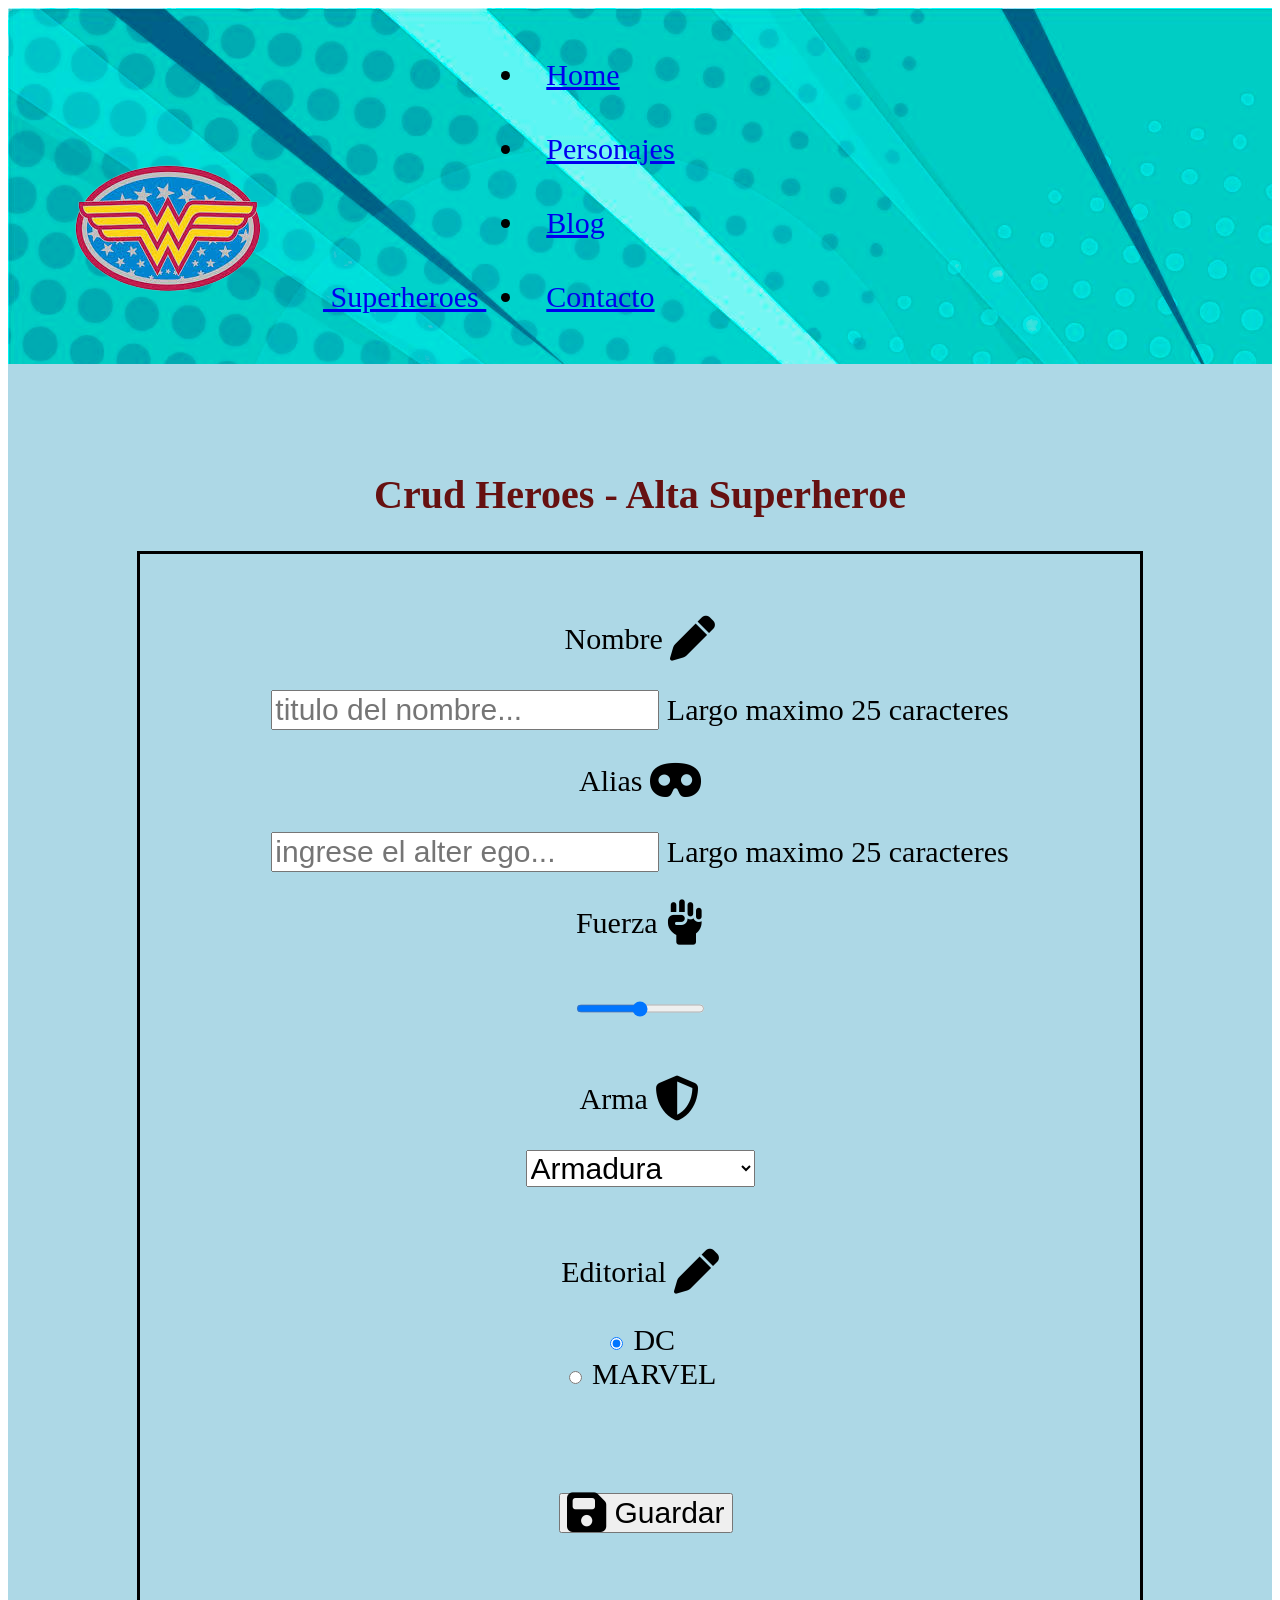
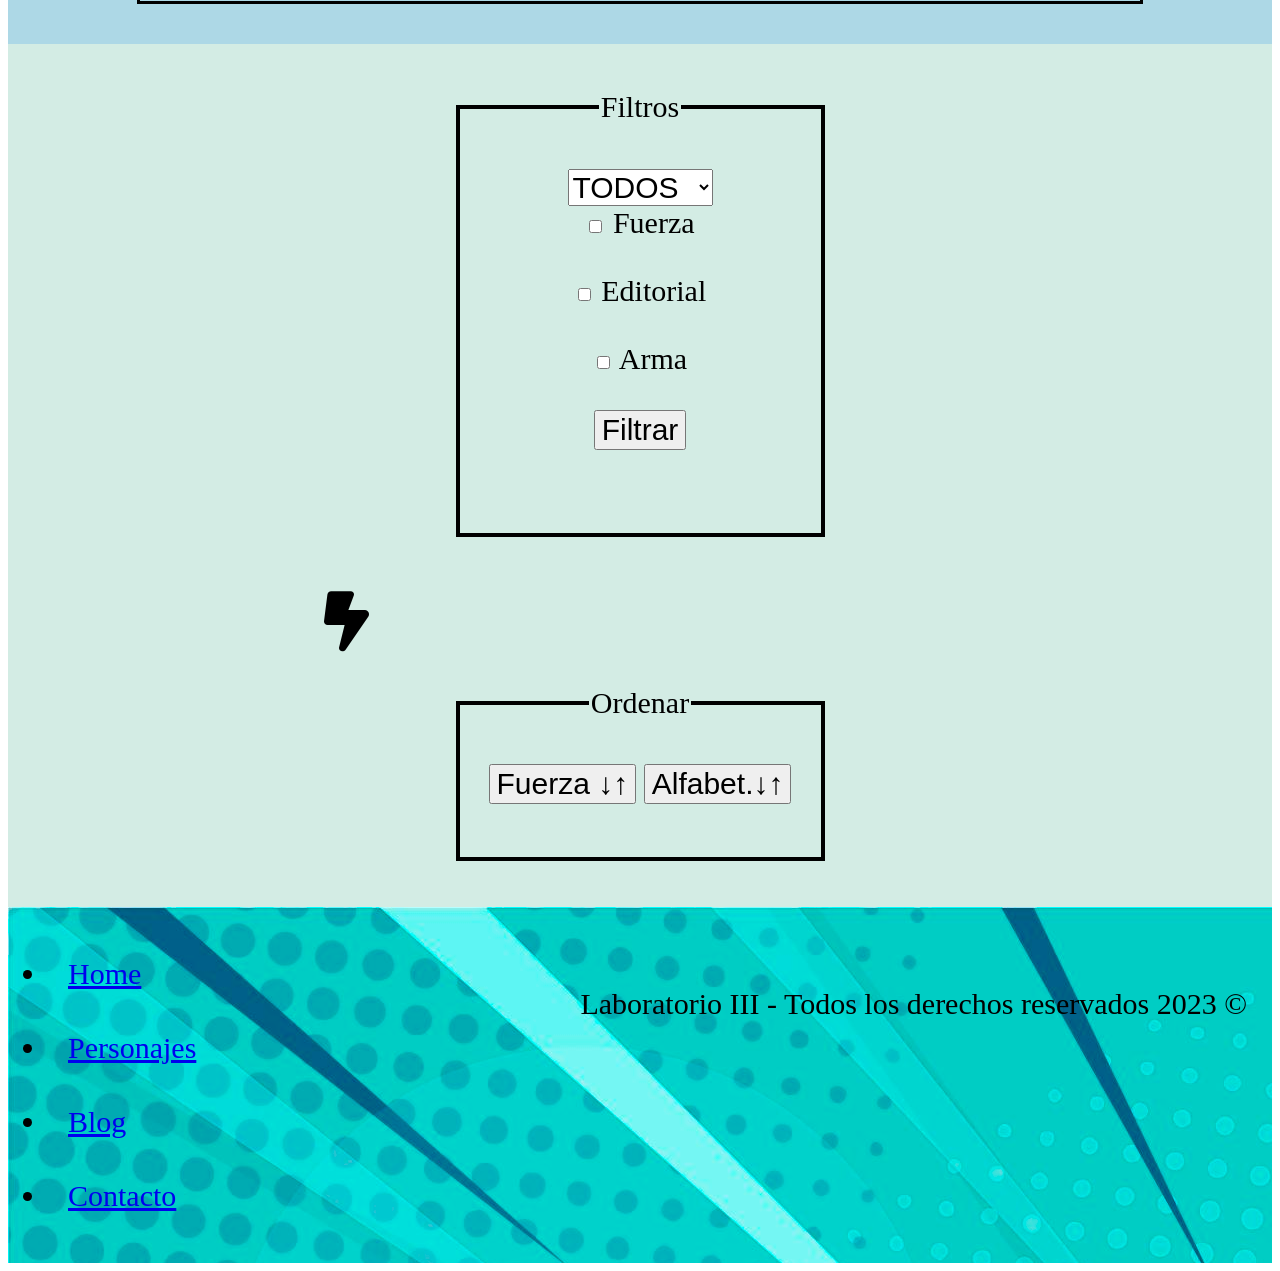
==== client/index.html @ 23f1a624 "commit sabado" ====
<!DOCTYPE html>
<html lang="es">
<head>
    <meta charset="UTF-8">
    <meta http-equiv="X-UA-Compatible" content="IE=edge">
    <meta name="viewport" content="width=device-width, initial-scale=1.0">

    <link rel="stylesheet" href="./node_modules/bootstrap/dist/css/bootstrap.min.css">
   <script src="./js/script.js" type="module"></script>

    <link href="./css/estilos.css" rel="stylesheet"></href>
    <link rel="stylesheet" href="https://cdnjs.cloudflare.com/ajax/libs/font-awesome/6.4.0/css/all.min.css" integrity="sha512-iecdLmaskl7CVkqkXNQ/ZH/XLlvWZOJyj7Yy7tcenmpD1ypASozpmT/E0iPtmFIB46ZmdtAc9eNBvH0H/ZpiBw==" crossorigin="anonymous" referrerpolicy="no-referrer" /> 
    <title>Superheroes</title>
</head>
<body>
    <header>
        <nav class="navbar navbar-light bg-light " >
            <a class="navbar-brand" href="#">
              <img src="./imgSuperheroes/logo.png" alt="logo">
              Superheroes
            </a>

            <ul class="nav justify-content-end nav-pills " > 
                <li class="nav-item " ><a  class="nav-link active" href="paginaPrincipal.html">Home</a></li>
                <li class="nav-item"><a  class="nav-link active" href="#">Personajes</a></li>
                <li class="nav-item"><a  class="nav-link active"href="#">Blog</a></li>
                <li class="nav-item"><a  class="nav-link active "href="#">Contacto</a></li>

            </ul>
          </nav>
    </header>
    
    <main>
            </br>
            <h2 id="tituloAlta">Crud Heroes - Alta Superheroe</h2>
            <div class="container">

                <form id = "formulario" class="rounded">
                </br></br>

                <div class="form-group">
                        <label for= "txtNombre">Nombre</label">
                        <i class="fa-solid fa-pen fa-xl" style="color: #000000;"></i>
                    </br></br><input type="text"   name="txtNombre"  placeholder="titulo del nombre..." autocomplete="off" id="txtNombre" class="form-control text-center " required >
                    <small class="form-text text-muted">Largo maximo 25 caracteres</small></br></br>
                        
                    <label for="txtAlias">Alias</label>
                        <i class="fa-solid fa-mask fa-xl" style="color: #000000;"></i>
                    </br></br><input type="text" name="txtAlias"  placeholder="ingrese el alter ego..." autocomplete="off" id="txtAlias" class="form-control text-center" required>
                    <small class="form-text text-muted ">Largo maximo 25 caracteres</small></br></br>


                    <label for="rngFuerza">Fuerza</label>
                        <i class="fa-solid fa-hand-fist fa-xl" style="color: #000000;"></i>
                    </br></br><input type="range" name="rngFuerza"  min ="0"  max="100" autocomplete="off" id="rngFuerza" required class="form-control text-center" ></br></br>
                    
                        <label for="selectArmas">Arma</label>
                        <i class="fa-solid fa-shield-halved fa-xl" style="color: #000000;"></i>
                    </br></br><select name="armas" id="selectArmas"   required class="form-select form-select-sm text-center" ></select></br></br>
                </div>

                    </br>
                            <label >Editorial</label>
                            <i class="fa-solid fa-pen fa-xl" style="color: #000000;"></i></br></br>
                        
                            <div class="form-check form-check-inline">

                                <input type ="radio" name="rdoEditorial" value="DC" checked class="form-check-input">
                                <label class="form-check-label">DC</label>
                            </div>

                            <div class="form-check form-check-inline">
                                <input type ="radio" name="rdoEditorial" value="Marvel" class="form-check-input">
                                <label class="form-check-label" >MARVEL</label>
                            </div>

                        </br></br>
                        
                        
                            </br>
                            <input type="button" value="Cancelar" id="btnCancelar" class="btn btn-primary btn-lg" >
                            <button value="Enviar" id="btnEnviar" class="btn btn-success btn-lg m-3 ">
                                
                                <i class="fa-solid fa-floppy-disk fa-xl"></i>
                                Guardar
                            </button>
                            <input type="button" value="Eliminar" id="btnDelete" class="btn btn-danger btn-lg" >

                            <input type="hidden" name="txtId" id="txtId" >

                        </br>
                        </br>
                        </br>
            </form>
        </div>
        </main>
        <section id="sectionTabla">
        </br></br>   
        
        
       
                <fieldset class="rounded">
                    <legend>Filtros</legend><br>
                        
                            <select name="editoriales" id="selectEditorial" class="form-select form-select-sm text-center " >
                                <option value="DC">DC</option>
                                <option value="MARVEL">MARVEL</option>
                                <option value="TODOS" selected>TODOS</option>
                            </select>
                    
                        </br>
                        <div class="colform-check">
                            <input type="checkbox" value="fuerza" id="chkFuerza" class="form-check-input">  Fuerza<br></br>
                            <input type="checkbox" value="editorial" id="chkEditorial" class="form-check-input">  Editorial<br></br>
                            <input type="checkbox" value="arma" id="chkArma" class="form-check-input">  Arma<br></br>
                        </div>

                    <input type="button" value="Filtrar" id="btnFiltrar" class="btn btn-outline-success btn-lg" ></br></br>
                    <p id="pPromedio"></p>

                </fieldset></br>
                  
            </br></br>

            <div id="divLoader">
                 <i class="fa-solid fa-bolt-lightning fa-spin fa-2xl" style="color: #000000;" id="spinner" ></i></div>
           
            <div class="container" id="divTabla"></div>
            </br></br>
        

        <fieldset class="rounded">
            <legend>Ordenar</legend>
            </br>              
            <input type="button" value="Fuerza ↓↑" id="btnPrecio" class="btn btn-dark btn-lg m-3" >
            <input type="button" value="Alfabet.↓↑" id="btnAlfabet" class="btn btn-dark btn-lg m-3" ></br></br>
        </fieldset></br></br>
    </section>

    

    <footer>
        <nav class="navbar navbar-light bg-light " >
            
            <ul class="nav justify-content-end nav-pills " > 
                <li class="nav-item " ><a  class="nav-link active" href="paginaPrincipal.html">Home</a></li>
                <li class="nav-item"><a  class="nav-link active" href="#">Personajes</a></li>
                <li class="nav-item"><a  class="nav-link active"href="#">Blog</a></li>
                <li class="nav-item"><a  class="nav-link active "href="#">Contacto</a></li>
    
            </ul>
            <p id="pFooter">Laboratorio III - Todos los derechos reservados 2023 &copy;</p>
    
          </nav>
    </footer>
    
   


    

    
</body>
</html>
---- client/css/estilos.css ----
nav{
    background-image: url("../imgSuperheroes/back1.jpg");
}
ul>li{
    padding: 20px;
}
ul{
    position: relative;
    display: inline-block;

}



th, td{
    padding : 5px 10px;
}
td{
    text-align: center;
}


table{
    border-collapse: collapse;
    width:70%;
    margin: 0 auto; 
}

th{
    background-color:rgb(15, 105, 75);
    text-transform: uppercase;
   
}
*{font-size: 30px;}

footer p{
    position: relative;
    float: right;
    top:50px;
    right: 25px;
    font-size: 20px;
}
main{
    background-color: lightblue;
    padding: 40px;
    text-align: center;
}

#formulario{
    border: 3px solid black;
    margin: 0 auto;
    width: 1000px;
    font-size: 30px;
}

h2{
    text-transform: capitalize;
    color:#661111 ;
    font-size: 40px;;
   
}

fieldset{
    width: 25%;
    margin: 0 auto;
    border: 4px solid black;
    text-align: center;
 
    
}

#divLoader{
    
    width: 50%;
    margin: 0 auto; 
    
}


#sectionTabla{
    background-color:#d3ece4;

    align-items: center;

    font-size: 20px;
}

input[type=checkbox] {
    display: inline-block;
}

input[type=range] {
    height: 65px;
}

.nav-pills-color{

    color:#aaa;
}

footer p{
    font-size:30px;
}
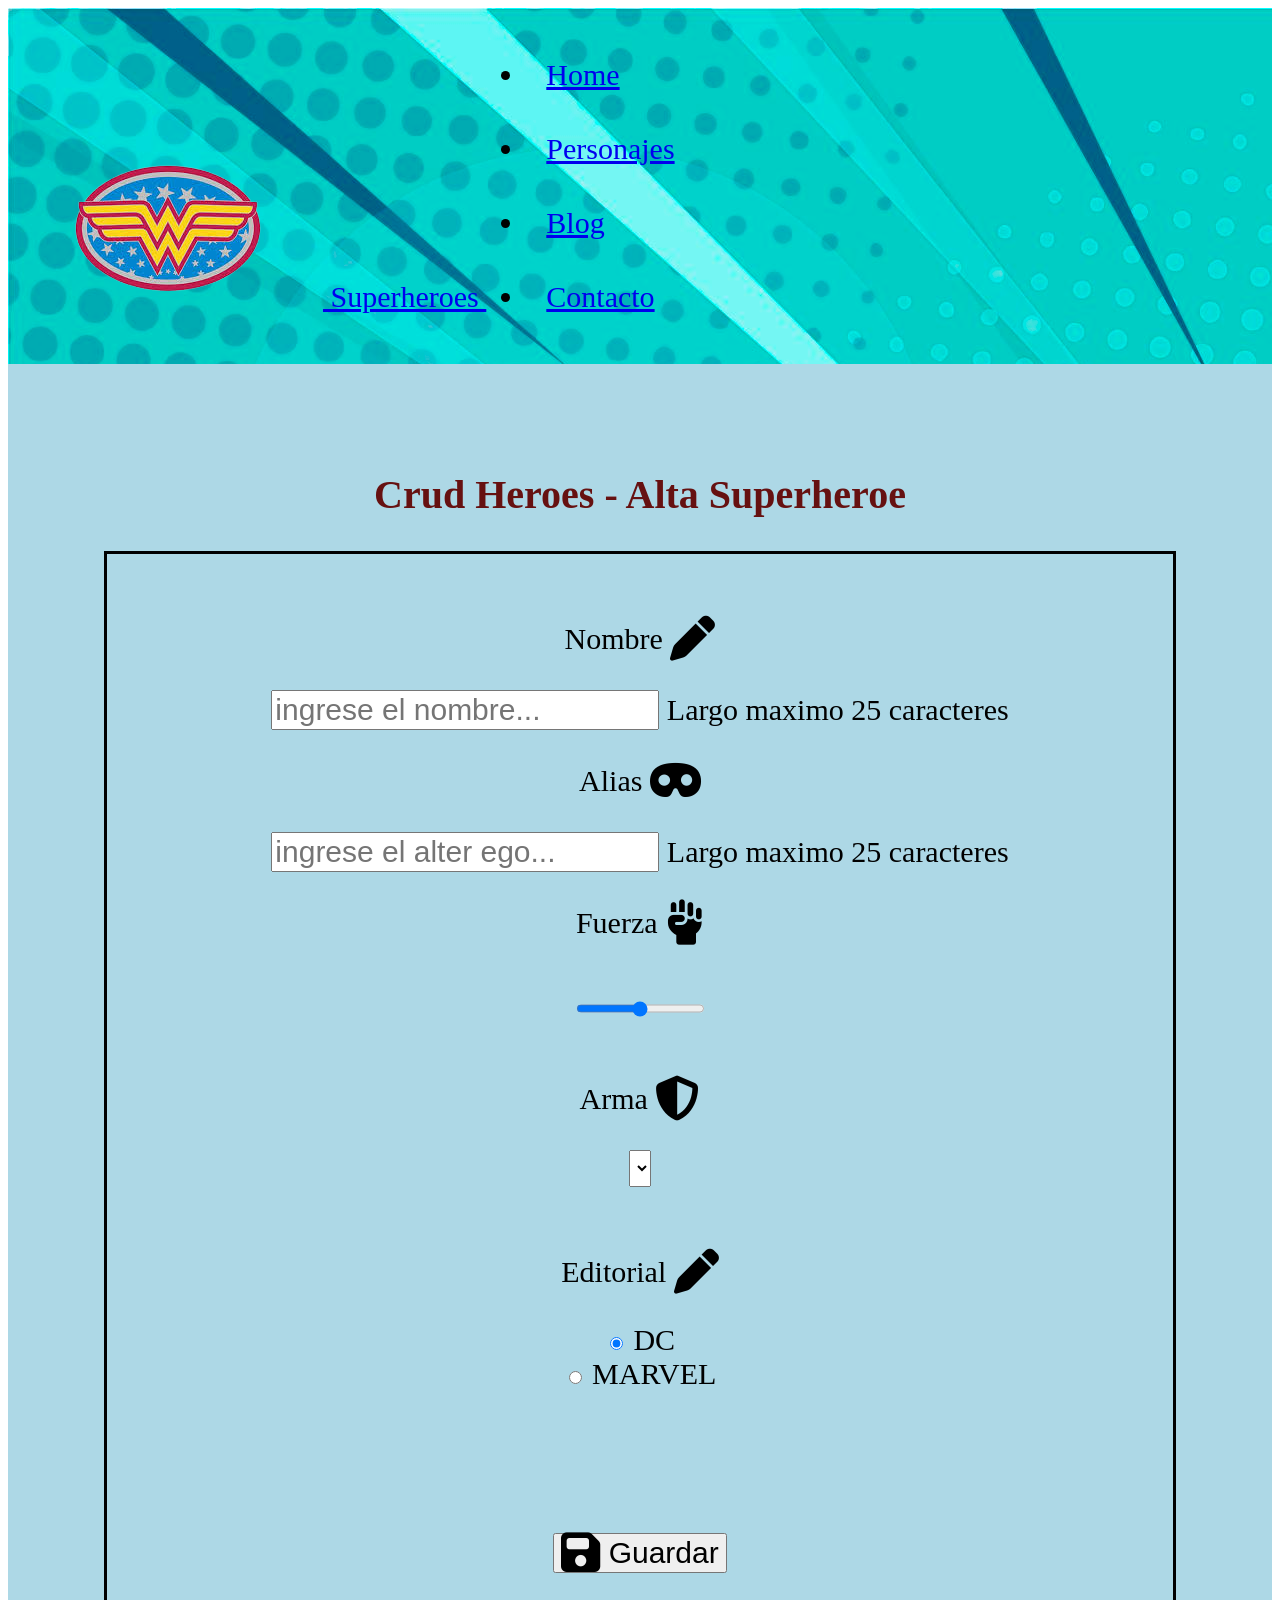
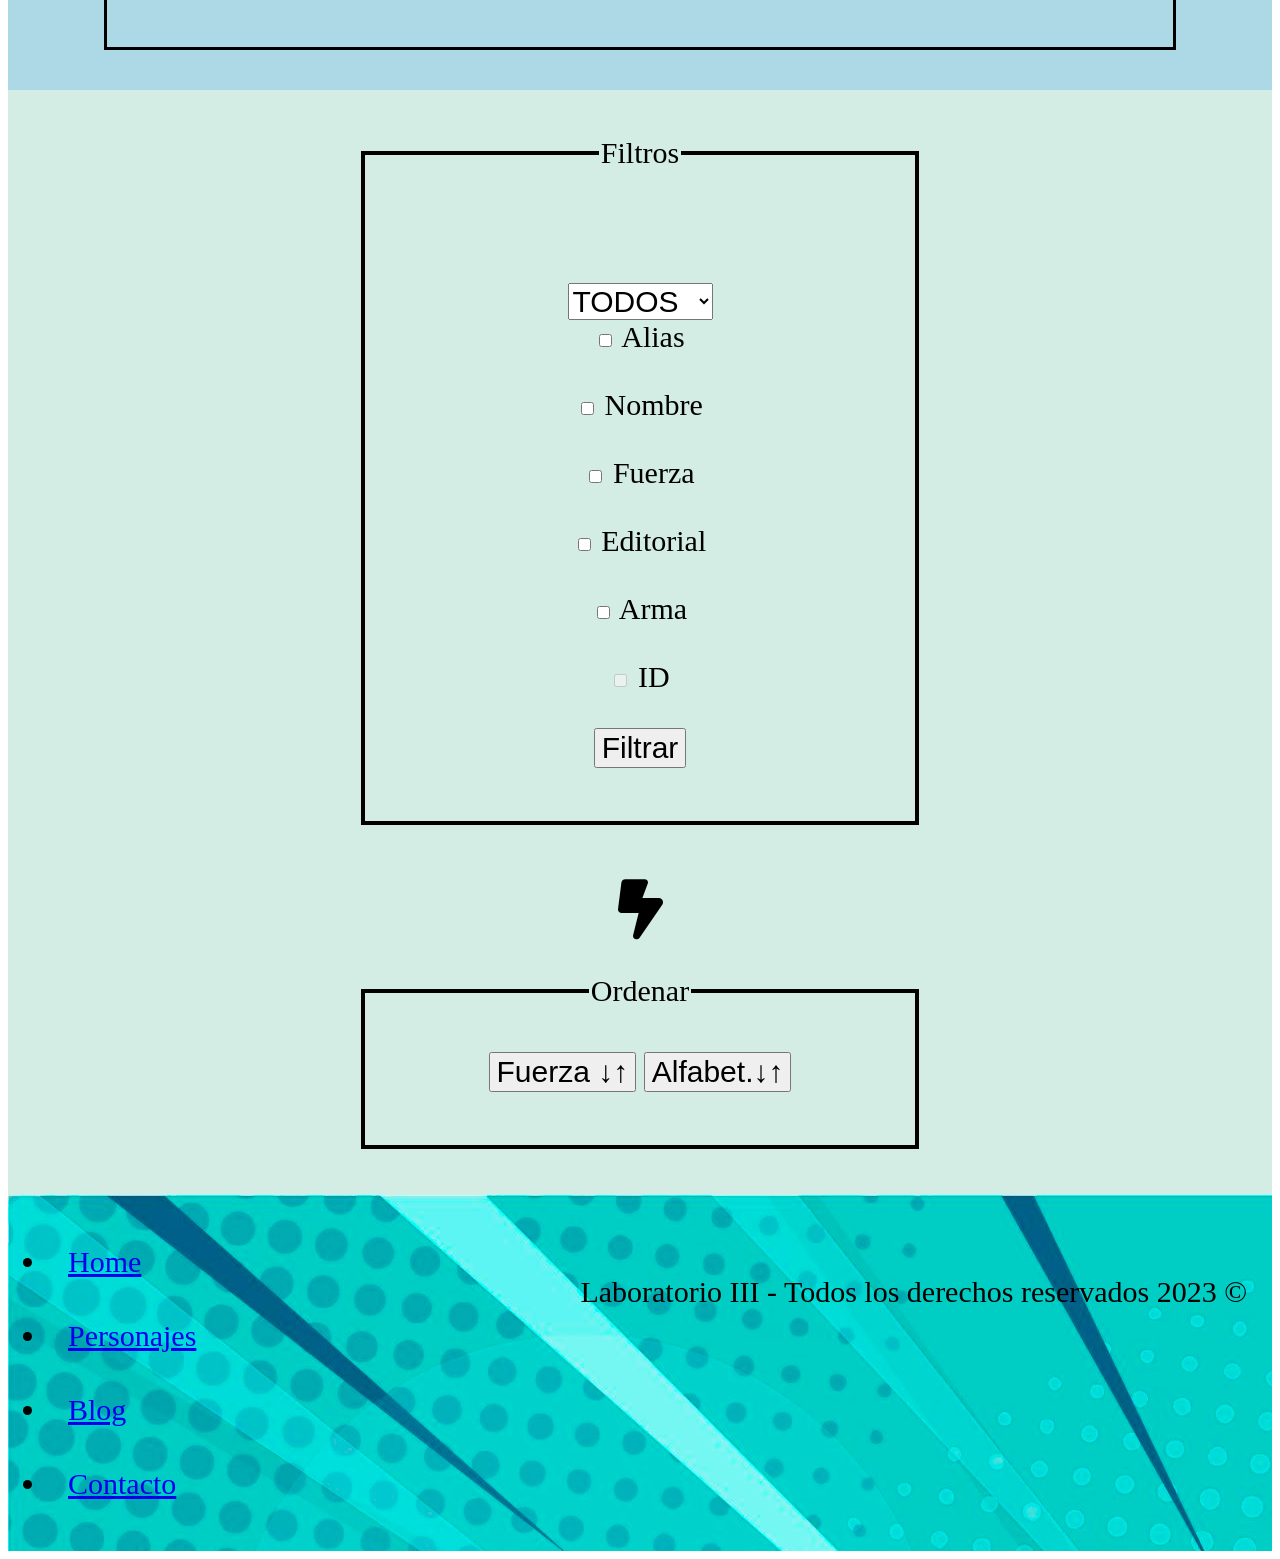
==== commit cda6da63: "commit" ====
--- a/client/index.html
+++ b/client/index.html
@@ -35,17 +35,17 @@
             <h2 id="tituloAlta">Crud Heroes - Alta Superheroe</h2>
             <div class="container">
 
-                <form id = "formulario" class="rounded">
+                <form id = "formulario" class="rounded border-5 border-primary">
                 </br></br>
 
-                <div class="form-group">
+                <div class="form-group ">
                         <label for= "txtNombre">Nombre</label">
                         <i class="fa-solid fa-pen fa-xl" style="color: #000000;"></i>
-                    </br></br><input type="text"   name="txtNombre"  placeholder="titulo del nombre..." autocomplete="off" id="txtNombre" class="form-control text-center " required >
+                    </br></br><input type="text"   name="txtNombre"  placeholder="ingrese el nombre..." autocomplete="off" id="txtNombre" class="form-control text-center " required >
                     <small class="form-text text-muted">Largo maximo 25 caracteres</small></br></br>
                         
                     <label for="txtAlias">Alias</label>
-                        <i class="fa-solid fa-mask fa-xl" style="color: #000000;"></i>
+                        <i class="fa-solid fa-mask fa-xl" style="color: #000000;"></i> 
                     </br></br><input type="text" name="txtAlias"  placeholder="ingrese el alter ego..." autocomplete="off" id="txtAlias" class="form-control text-center" required>
                     <small class="form-text text-muted ">Largo maximo 25 caracteres</small></br></br>
 
@@ -78,19 +78,18 @@
                         
                         
                             </br>
-                            <input type="button" value="Cancelar" id="btnCancelar" class="btn btn-primary btn-lg" >
-                            <button value="Enviar" id="btnEnviar" class="btn btn-success btn-lg m-3 ">
-                                
-                                <i class="fa-solid fa-floppy-disk fa-xl"></i>
-                                Guardar
-                            </button>
-                            <input type="button" value="Eliminar" id="btnDelete" class="btn btn-danger btn-lg" >
-
-                            <input type="hidden" name="txtId" id="txtId" >
-
+                            <div class="container">
+                                <div class="row">
+                                    <div class="col mt-3 "><input type="button" value="Cancelar" id="btnCancelar" class="btn btn-primary btn-lg"></div>
+                                    <div class="col "> <button value="Enviar" id="btnEnviar" class="btn btn-success btn-lg m-3 "><i class="fa-solid fa-floppy-disk fa-xl"></i>
+                                        Guardar
+                                    </button></div>
+                                    <div class="col mt-3"><input type="button" value="Eliminar" id="btnDelete" class="btn btn-danger btn-lg"></div>
+                                </div>
+                                <input type="hidden" name="txtId" id="txtId" >
+                            </div>
                         </br>
-                        </br>
-                        </br>
+                    
             </form>
         </div>
         </main>
@@ -99,8 +98,8 @@
         
         
        
-                <fieldset class="rounded">
-                    <legend>Filtros</legend><br>
+                <fieldset class="rounded border-5 border-secondary"></br>  
+                    <legend>Filtros</legend><br></br> 
                         
                             <select name="editoriales" id="selectEditorial" class="form-select form-select-sm text-center " >
                                 <option value="DC">DC</option>
@@ -109,30 +108,61 @@
                             </select>
                     
                         </br>
-                        <div class="colform-check">
-                            <input type="checkbox" value="fuerza" id="chkFuerza" class="form-check-input">  Fuerza<br></br>
-                            <input type="checkbox" value="editorial" id="chkEditorial" class="form-check-input">  Editorial<br></br>
-                            <input type="checkbox" value="arma" id="chkArma" class="form-check-input">  Arma<br></br>
+                    <div class="colform-check">
+                        <div class="container">
+                            <div class="row">
+
+                                <div class="col" >
+                                    <input type="checkbox" value="alias" id="chkAlias" class="form-check-input">  Alias<br></br>
+                                    <input type="checkbox" value="nombre" id="chkNombre" class="form-check-input">  Nombre<br></br>
+                                    <input type="checkbox" value="fuerza" id="chkFuerza" class="form-check-input">  Fuerza<br></br>
+                                </div>
+
+                                <div class="col" >
+                                    <input type="checkbox" value="editorial" id="chkEditorial" class="form-check-input">  Editorial<br></br>
+                                    <input type="checkbox" value="arma" id="chkArma" class="form-check-input">  Arma<br></br>
+                                    <input type="checkbox" value="id" id="chkId" class="form-check-input" disabled>  ID<br></br>
+
+
+                                </div>
+
+                            </div>
+
+                            <div class="row">
+
+                                <div class="col sm" >
+                                    <span id="pPromedio" class="badge badge-pill badge-success"></span>
+
+
+                                </div>
+                                <div class="col sm" >
+                                    <input type="button" value="Filtrar" id="btnFiltrar" class="btn btn-outline-success btn-lg" ></br></br>
+
+                                </div>
+                            </div>
+
+
                         </div>
 
-                    <input type="button" value="Filtrar" id="btnFiltrar" class="btn btn-outline-success btn-lg" ></br></br>
-                    <p id="pPromedio"></p>
+                    </div>
+
+                    
 
                 </fieldset></br>
                   
             </br></br>
 
             <div id="divLoader">
-                 <i class="fa-solid fa-bolt-lightning fa-spin fa-2xl" style="color: #000000;" id="spinner" ></i></div>
+                 <i class="fa-solid fa-bolt-lightning fa-spin fa-2xl" style="color: #000000;" id="spinner"></i></div>
            
             <div class="container" id="divTabla"></div>
             </br></br>
         
 
-        <fieldset class="rounded">
+        <fieldset class="rounded border-5 border-secondary">
             <legend>Ordenar</legend>
             </br>              
-            <input type="button" value="Fuerza ↓↑" id="btnPrecio" class="btn btn-dark btn-lg m-3" >
+            <input type="button" value="Fuerza ↓↑" id="btnFuerza" class="btn btn-dark btn-lg m-3" >
             <input type="button" value="Alfabet.↓↑" id="btnAlfabet" class="btn btn-dark btn-lg m-3" ></br></br>
         </fieldset></br></br>
     </section>
--- a/client/css/estilos.css
+++ b/client/css/estilos.css
@@ -13,19 +13,9 @@
 
 
 
-th, td{
-    padding : 5px 10px;
-}
-td{
-    text-align: center;
-}
 
 
-table{
-    border-collapse: collapse;
-    width:70%;
-    margin: 0 auto; 
-}
+
 
 th{
     background-color:rgb(15, 105, 75);
@@ -50,7 +40,7 @@
 #formulario{
     border: 3px solid black;
     margin: 0 auto;
-    width: 1000px;
+    width: 90%;
     font-size: 30px;
 }
 
@@ -62,7 +52,7 @@
 }
 
 fieldset{
-    width: 25%;
+    width: 40%;
     margin: 0 auto;
     border: 4px solid black;
     text-align: center;
@@ -94,18 +84,17 @@
     height: 65px;
 }
 
-.nav-pills-color{
 
-    color:#aaa;
-}
 
 footer p{
     font-size:30px;
+}
+
+#divLoader{
+    text-align: center;
 }
 
 
 
 
 
-
-
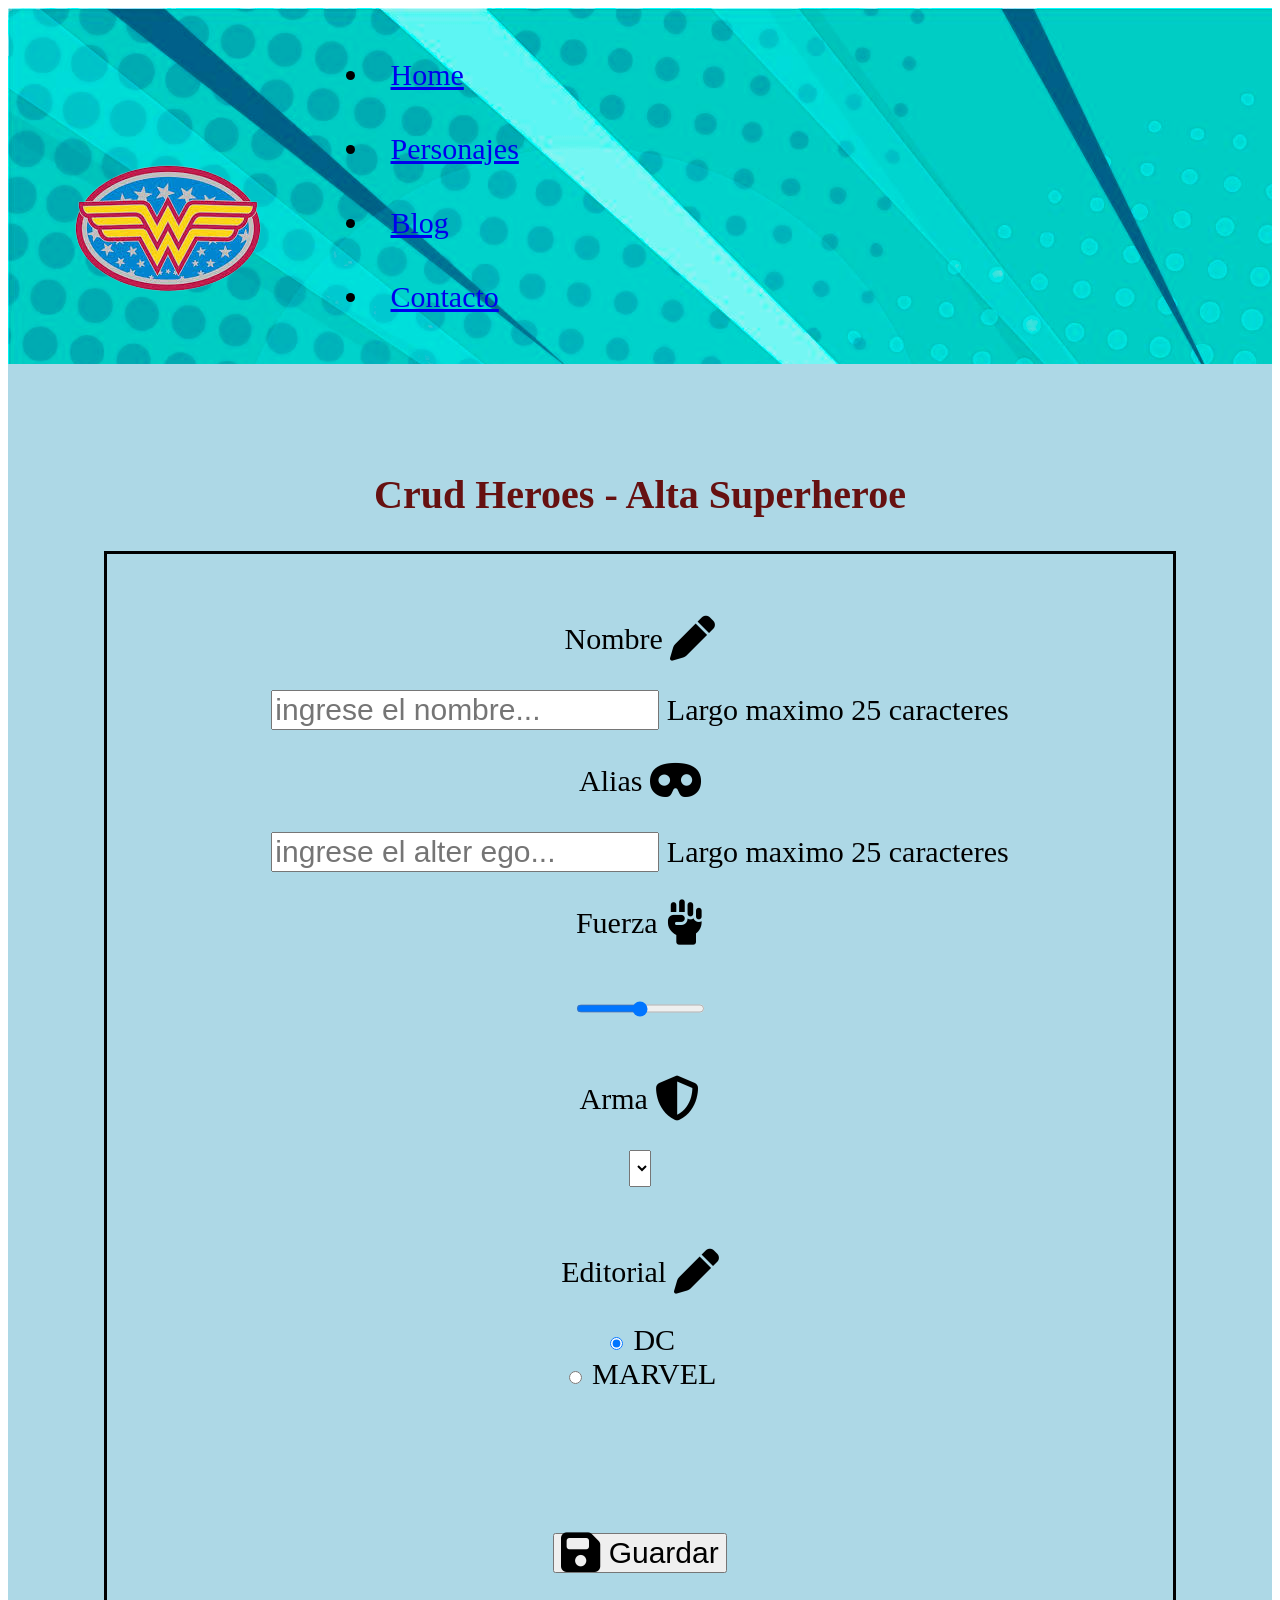
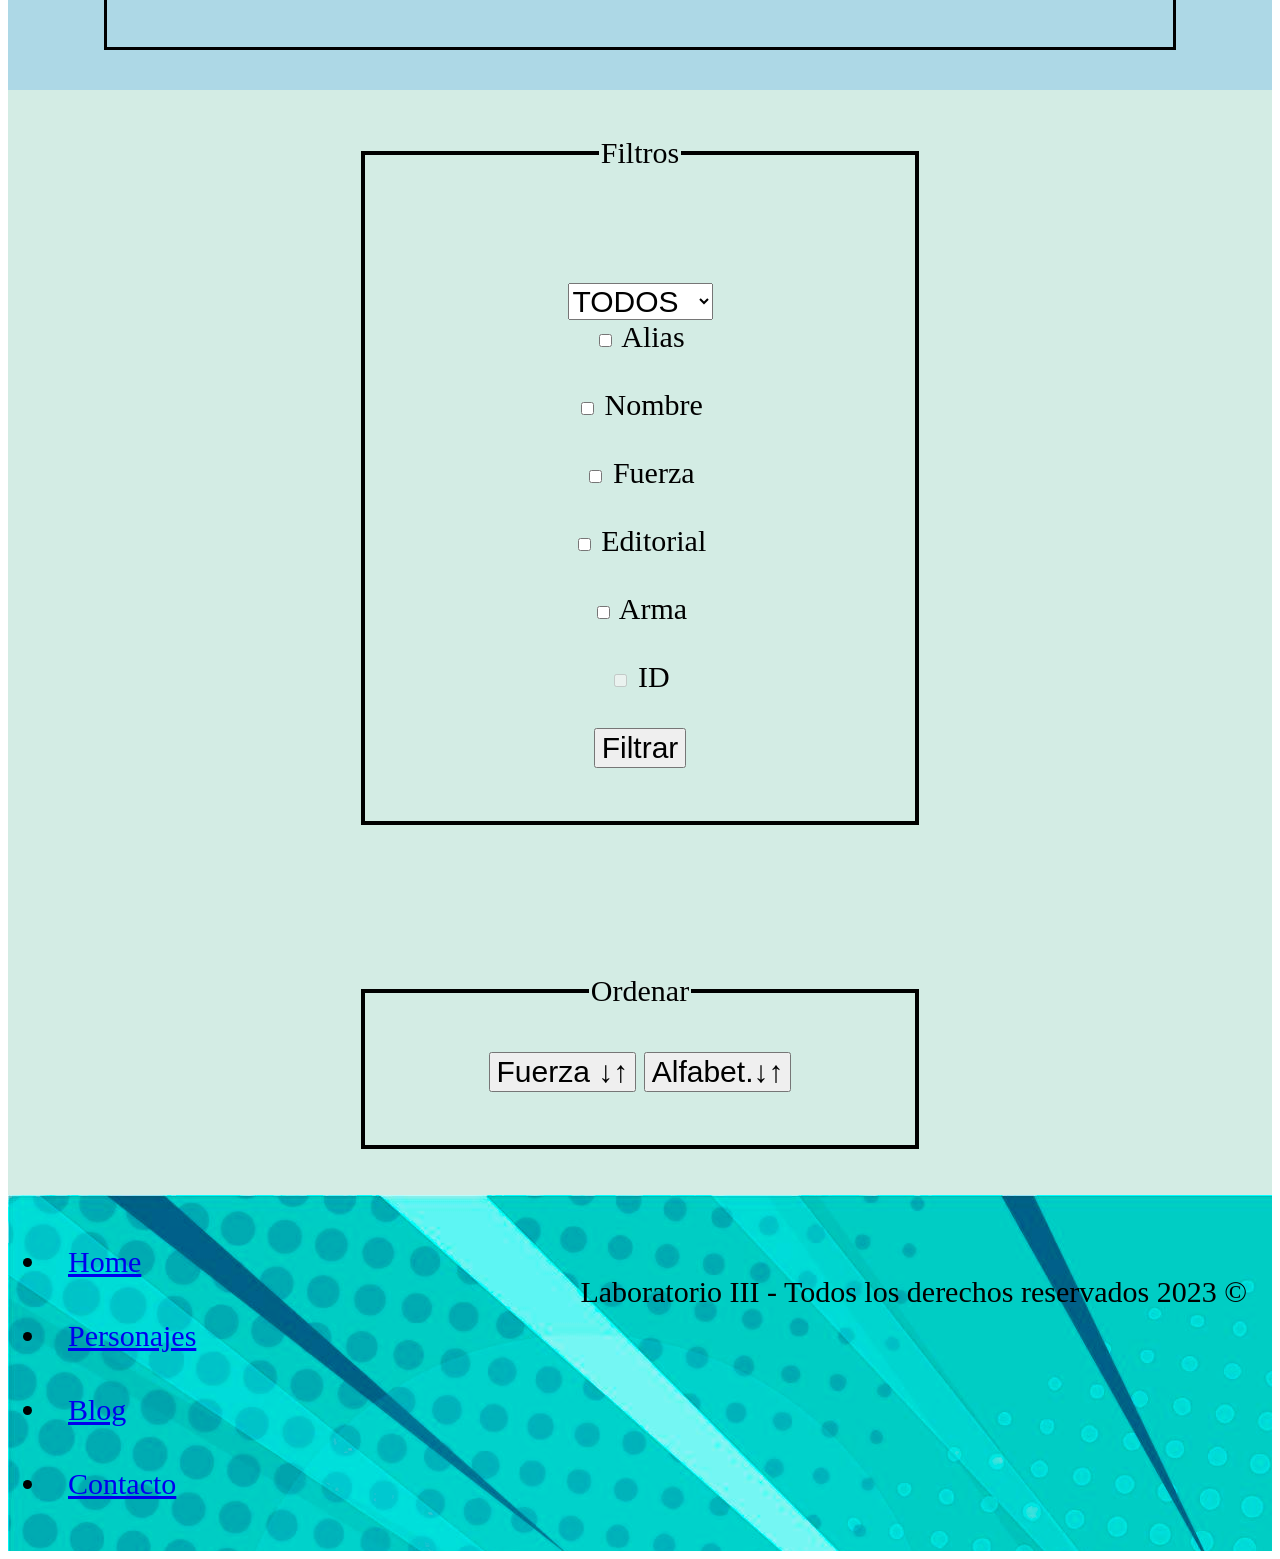
==== commit 71b26a8d: "commit" ====
--- a/client/index.html
+++ b/client/index.html
@@ -14,11 +14,9 @@
 </head>
 <body>
     <header>
-        <nav class="navbar navbar-light bg-light " >
+        <nav class="navbar navbar-light" >
             <a class="navbar-brand" href="#">
-              <img src="./imgSuperheroes/logo.png" alt="logo">
-              Superheroes
-            </a>
+              <img src="./imgSuperheroes/logo.png" alt="logo"></a>
 
             <ul class="nav justify-content-end nav-pills " > 
                 <li class="nav-item " ><a  class="nav-link active" href="paginaPrincipal.html">Home</a></li>
@@ -35,7 +33,7 @@
             <h2 id="tituloAlta">Crud Heroes - Alta Superheroe</h2>
             <div class="container">
 
-                <form id = "formulario" class="rounded border-5 border-primary">
+                <form id = "formulario" class=" min-vw-75 rounded border-5 border-primary">
                 </br></br>
 
                 <div class="form-group ">
@@ -80,13 +78,15 @@
                             </br>
                             <div class="container">
                                 <div class="row">
-                                    <div class="col mt-3 "><input type="button" value="Cancelar" id="btnCancelar" class="btn btn-primary btn-lg"></div>
-                                    <div class="col "> <button value="Enviar" id="btnEnviar" class="btn btn-success btn-lg m-3 "><i class="fa-solid fa-floppy-disk fa-xl"></i>
-                                        Guardar
+                                    <div class="col mt-3"><input type="button" value="Cancelar" id="btnCancelar" class="btn btn-primary btn-lg"></div>
+                                    <div class="col  d-flex align-items-center justify-content-center"> <button value="Enviar" id="btnEnviar" class="btn btn-success btn-lg m-3 ">
+                                        <i class="fa-solid fa-floppy-disk fa-xl"></i>  Guardar
                                     </button></div>
-                                    <div class="col mt-3"><input type="button" value="Eliminar" id="btnDelete" class="btn btn-danger btn-lg"></div>
+                                    <div class="col mt-3 "><input type="button" value="Eliminar" id="btnDelete" class="btn btn-danger btn-lg"></div>
                                 </div>
+                                
                                 <input type="hidden" name="txtId" id="txtId" >
+                            
                             </div>
                         </br>
                     
@@ -132,18 +132,12 @@
 
                                 <div class="col sm" >
                                     <span id="pPromedio" class="badge badge-pill badge-success"></span>
-
-
                                 </div>
                                 <div class="col sm" >
                                     <input type="button" value="Filtrar" id="btnFiltrar" class="btn btn-outline-success btn-lg" ></br></br>
-
                                 </div>
                             </div>
-
-
                         </div>
-
                     </div>
 
                     
@@ -155,7 +149,7 @@
             <div id="divLoader">
                  <i class="fa-solid fa-bolt-lightning fa-spin fa-2xl" style="color: #000000;" id="spinner"></i></div>
            
-            <div class="container" id="divTabla"></div>
+            <div class="table-responsive" id="divTabla"></div>
             </br></br>
         
 
